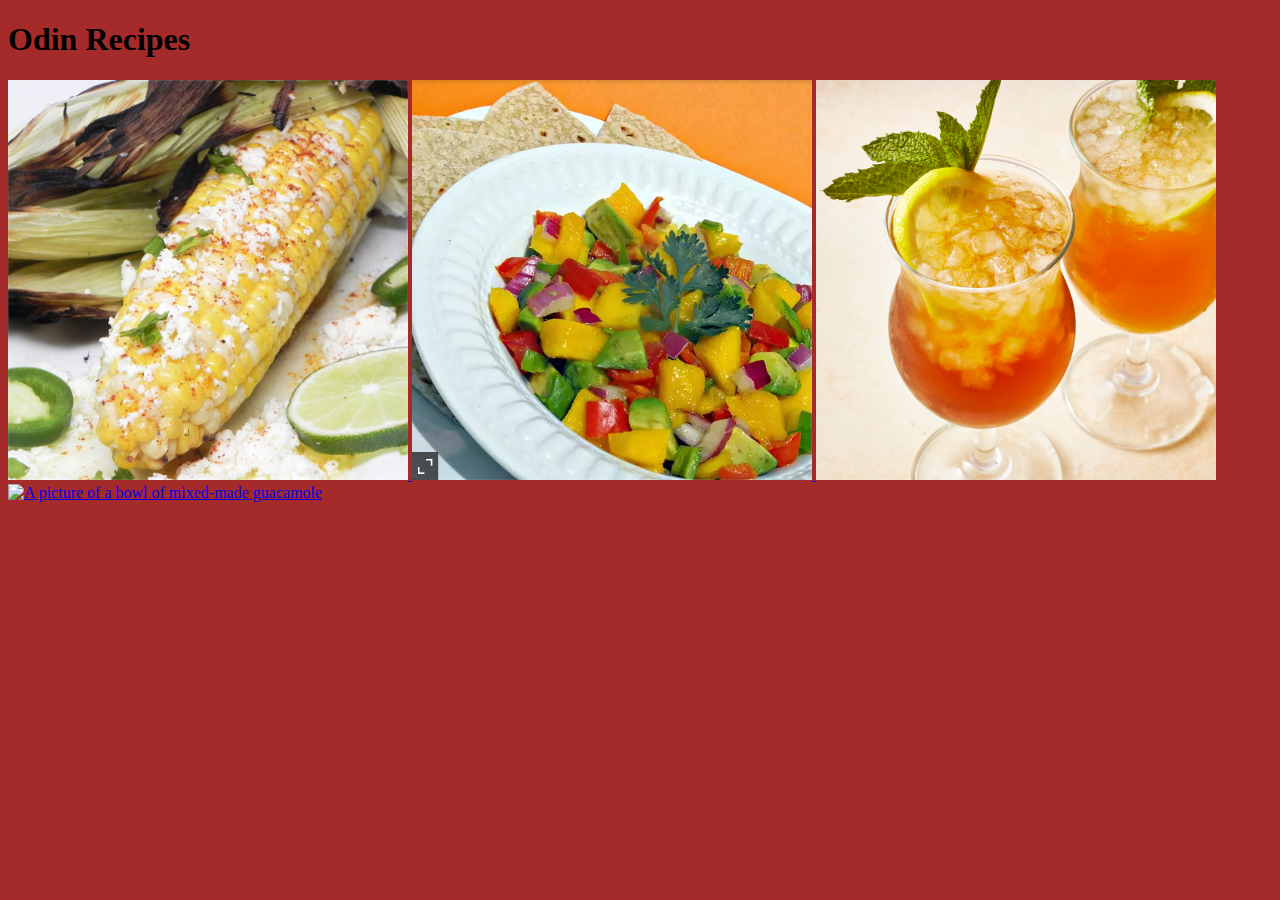
==== index.html @ f0450f2c "Modified file by adding a picture and hyperlink reference for each recipe. Also made the backgroud c" ====
<!DOCTYPE html>
<html lang="en">
    <head>
        <meta charset="UTF-8">
        <title>Odin Recipes</title>
    </head>
    
    <body bgcolor="brown">
        <h1>Odin Recipes</h1>
        <a href="recipes/mexicancorn.html" target="_blank">
            <img alt="A picture of cooked corn-on-the-cob" src="imgs/Mexican-Corn-Cob.png" width="400" height="400" />
        </a>
        <a href="recipes/avocado.html" target="_blank">
            <img alt="A picture of an avocado with mango salsa" src="imgs/Avocado-Mango Salsa.png" width="400" height="400" />
        </a>
        <a href="recipes/icedtea.html" target="_blank">
            <img alt="A picture of a tall glass of Long Island Iced Tea" src="imgs/Long-Island-Iced-Tea.png" width="400" height="400" />
        </a>
        <a href="recipes/guacamole.html" target="_blank">
            <img alt="A picture of a bowl of mixed-made guacamole" src="imgs/Guacamole.png" width="400" height="400">
        </a>
    </body>
</html>
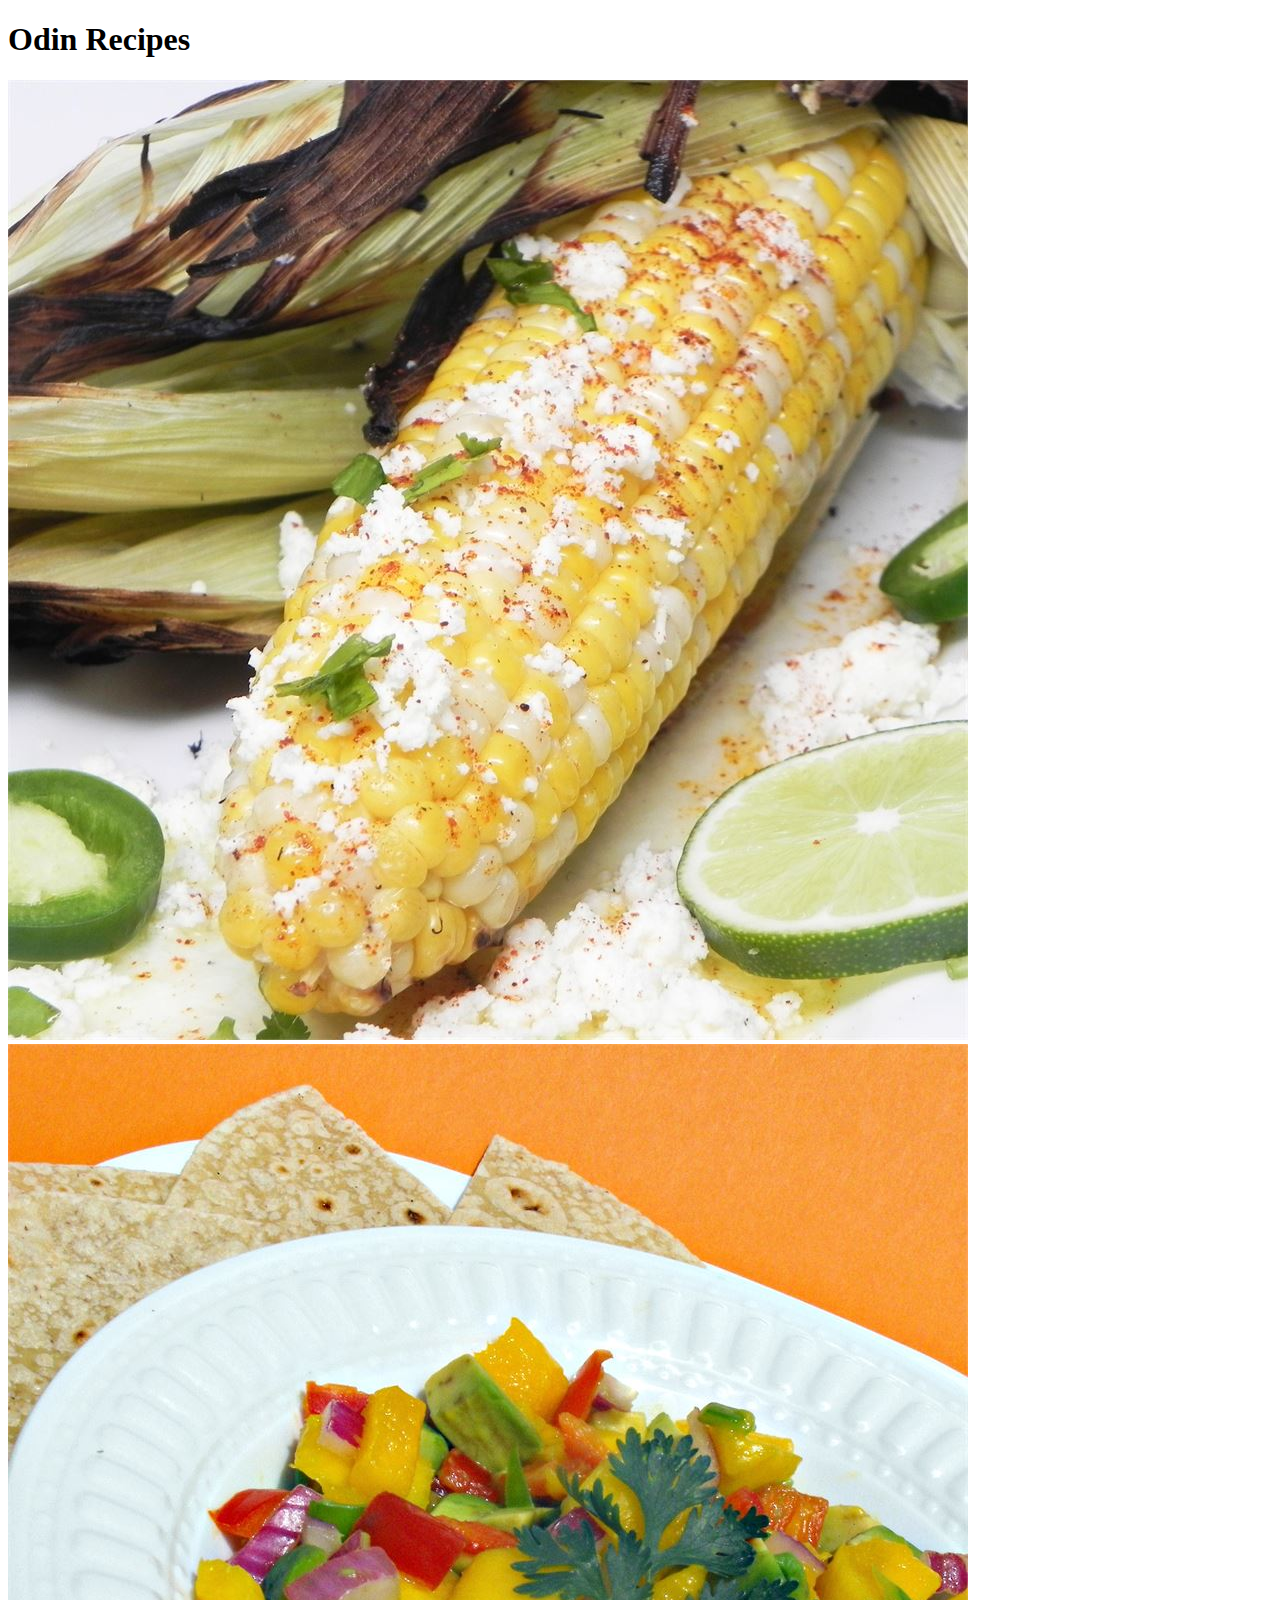
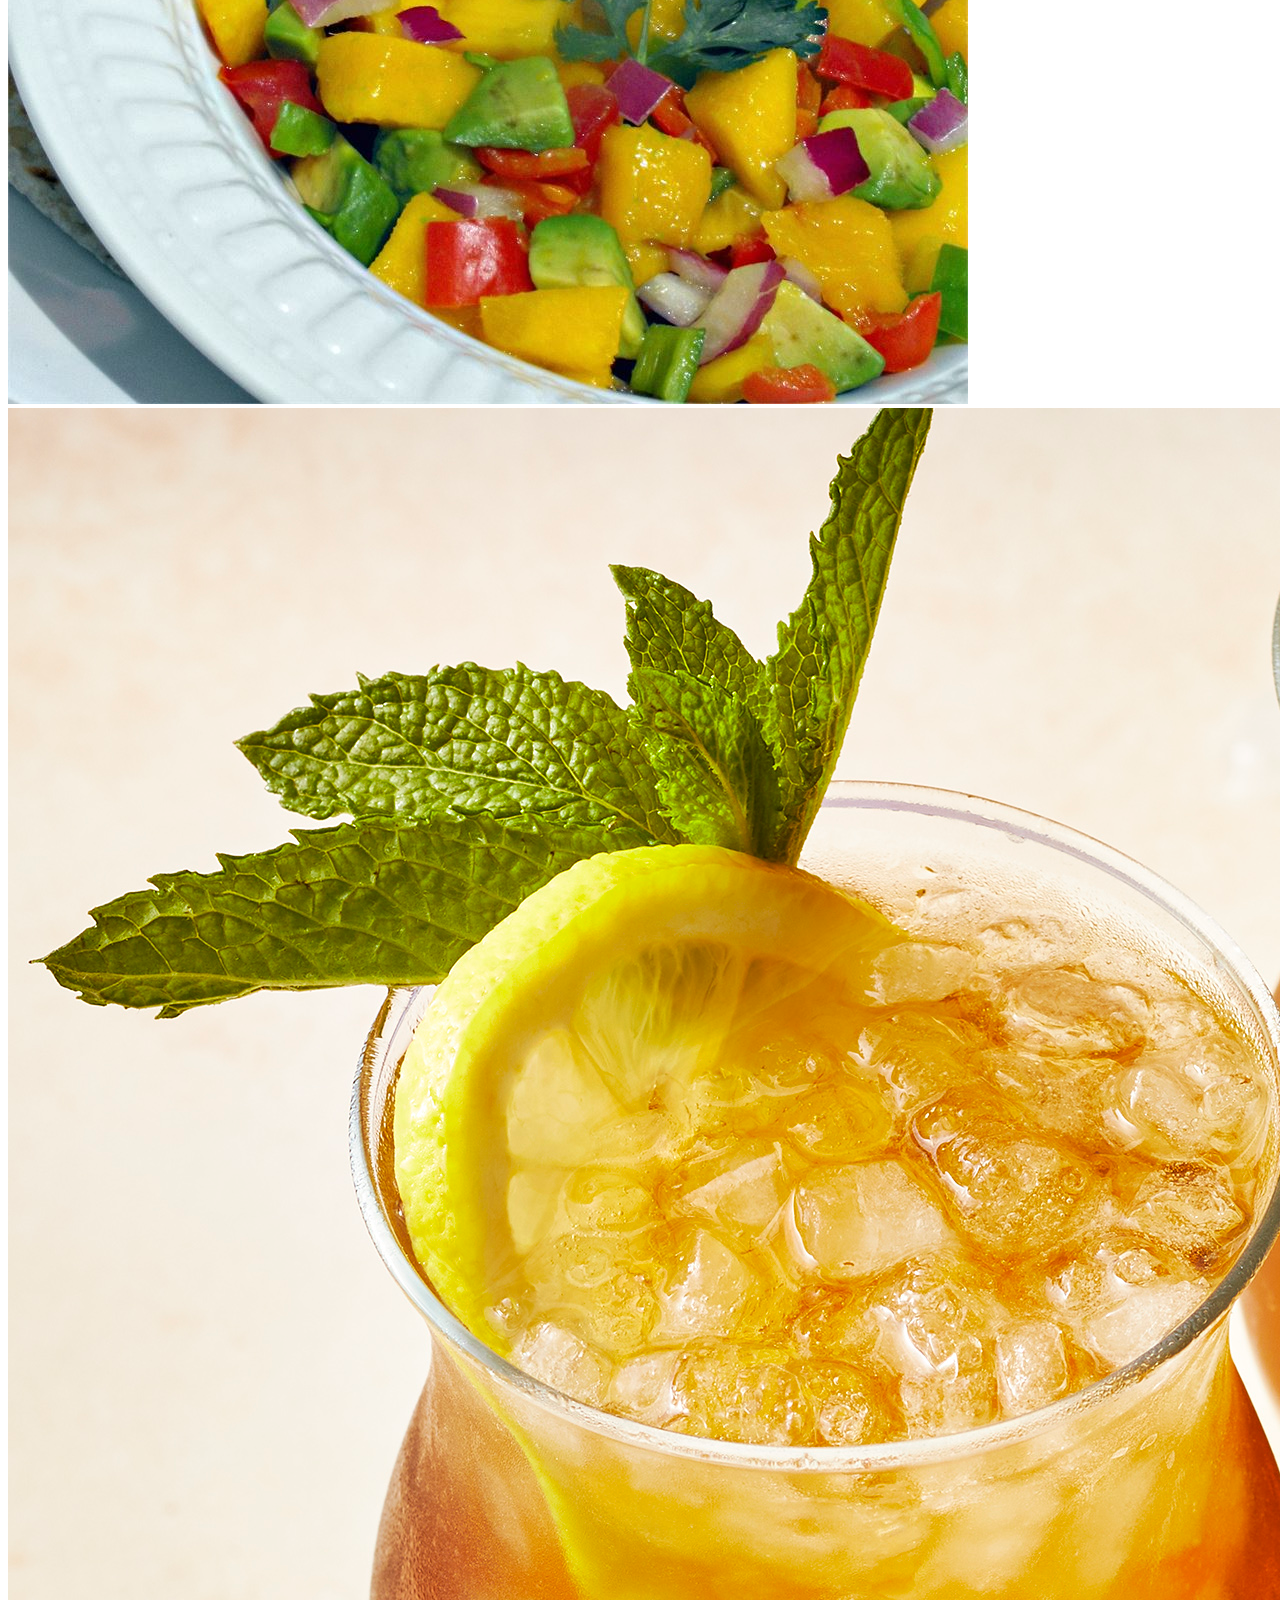
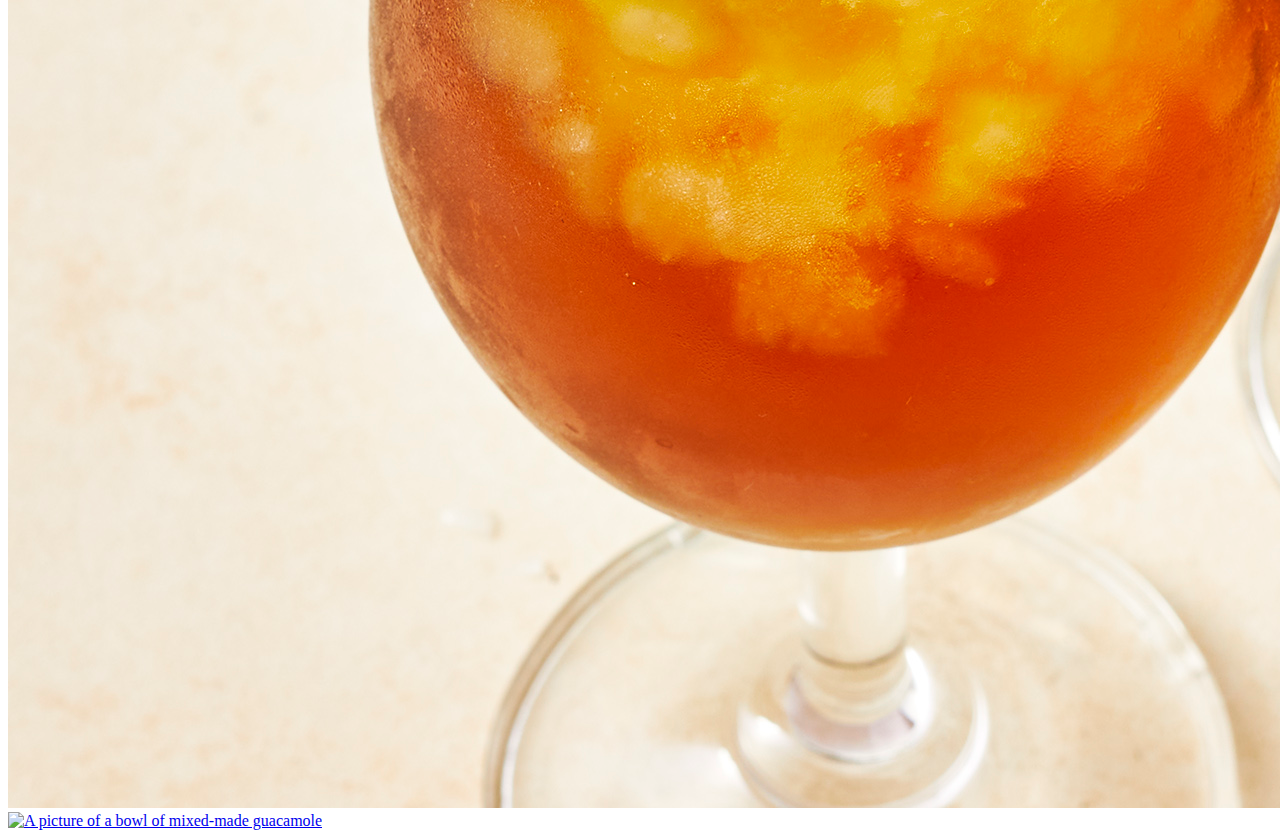
==== commit c201e251: "Added classes for the img section to defined in css" ====
--- a/index.html
+++ b/index.html
@@ -3,21 +3,24 @@
     <head>
         <meta charset="UTF-8">
         <title>Odin Recipes</title>
+        <link rel="stylesheet" href="styles.css">
     </head>
     
-    <body bgcolor="brown">
+    <body class="main-page">
         <h1>Odin Recipes</h1>
-        <a href="recipes/mexicancorn.html" target="_blank">
-            <img alt="A picture of cooked corn-on-the-cob" src="imgs/Mexican-Corn-Cob.png" width="400" height="400" />
-        </a>
-        <a href="recipes/avocado.html" target="_blank">
-            <img alt="A picture of an avocado with mango salsa" src="imgs/Avocado-Mango Salsa.png" width="400" height="400" />
-        </a>
-        <a href="recipes/icedtea.html" target="_blank">
-            <img alt="A picture of a tall glass of Long Island Iced Tea" src="imgs/Long-Island-Iced-Tea.png" width="400" height="400" />
-        </a>
-        <a href="recipes/guacamole.html" target="_blank">
-            <img alt="A picture of a bowl of mixed-made guacamole" src="imgs/Guacamole.png" width="400" height="400">
-        </a>
+        <div class="main-img">
+            <a href="recipes/mexicancorn.html" target="_blank">
+                <img class="img-left" alt="A picture of cooked corn-on-the-cob" src="imgs/Mexican-Corn-Cob.png" />
+            </a>
+            <a href="recipes/avocado.html" target="_blank">
+                <img class="img-left" alt="A picture of an avocado with mango salsa" src="imgs/Avocado-Mango Salsa.png" />
+            </a>
+            <a href="recipes/icedtea.html" target="_blank">
+                <img class="img-right" alt="A picture of a tall glass of Long Island Iced Tea" src="imgs/Long-Island-Iced-Tea.png" />
+            </a>
+            <a href="recipes/guacamole.html" target="_blank">
+                <img class="img-right" alt="A picture of a bowl of mixed-made guacamole" src="imgs/Guacamole.png" />
+            </a>
+        </div>
     </body>
 </html>